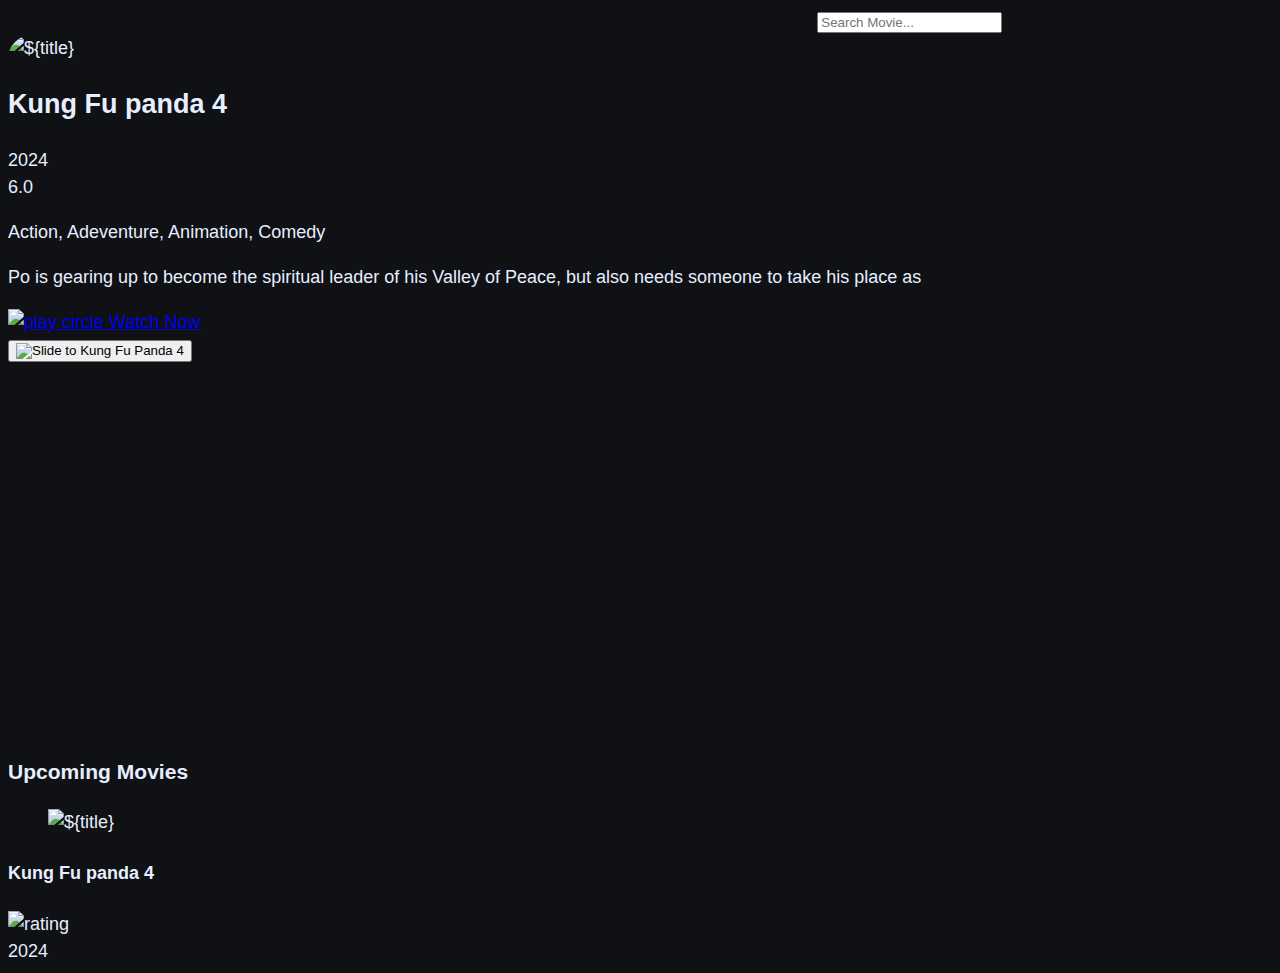
==== index.html @ b275fec7 "updated code" ====
<!DOCTYPE html>
<html lang="en">
<head>
    <meta charset="UTF-8">
    <meta name="viewport" content="width=device-width, initial-scale=1.0">
    <title>Movie Search App</title>
    <link rel="stylesheet" href="./assets/css/style.css">
    <script defer src="./assets/js/app.js"></script>
    <link rel="stylesheet" href="https://cdnjs.cloudflare.com/ajax/libs/font-awesome/6.5.1/css/all.min.css" integrity="sha512-DTOQO9RWCH3ppGqcWaEA1BIZOC6xxalwEsw9c2QQeAIftl+Vegovlnee1c9QX4TctnWMn13TZye+giMm8e2LwA==" crossorigin="anonymous" referrerpolicy="no-referrer" />
    <link rel="preconnect" href="https://fonts.googleapis.com">
    <link rel="preconnect" href="https://fonts.gstatic.com" crossorigin>
    <link href="https://fonts.googleapis.com/css2?family=Inria+Sans:ital,wght@0,300;0,400;0,700;1,300;1,400;1,700&family=Inter:wght@100..900&family=Titillium+Web:ital,wght@0,200;0,300;0,400;0,600;0,700;0,900;1,200;1,300;1,400;1,600;1,700&display=swap" rel="stylesheet">
</head>
<body>
    <header>
       
        <a href="index.html" class="logo"><img src="./assets/icons/—Pngtree—modern film movie search logo_5289241(1).png" alt=""></a>
        <form action="">
            <i class="fa-solid fa-magnifying-glass"></i>
            <input placeholder="Search Movie..." type="search" name="search" id="search" >
        </form>
    </header>
    <main>
        <div class="overlay" overlay menu-toggler></div>

         <article class="container" page-content>
            <section class="banner">
                 <div class="banner-slider">
                    <div class="slider-item" slider-item="">
                        <img src="./assets/images/images/slider-banner.jpg" alt="${title}" class="img-cover" loading=${index === 0 ? "eager" : "lazy"
      
                            <div class="banner-content">
                            
                                <h2 class="heading">Kung Fu panda 4</h2>
                            
                                <div class="meta-list">
                                <div class="release-date">2024</div>
                            
                                <div class="rating">6.0</div>
                                </div>
                            
                                <p class="genre">Action, Adeventure, Animation, Comedy</p>
                            
                                <p class="banner-text">Po is gearing up to become the spiritual leader of his Valley of Peace, but also needs someone to take his place as</p>
                            
                                <a href="./detail.html" class="btn" onclick="getMovieDetail(${id})">
                                    <img src="./assets/images/images/play_circle.png" width="24" height="24" aria-hidden="true" alt="play circle">
                                    <span class="span">Watch Now</span>
                                </a>
                            </div>
                    </div>
                 </div>

                 <div class="slider-control">
                    <div class="control-inner">
                        <button class="poster-box slider-item active" slider-control="0">
                            <img src="./assets/images/images/slider-control.jpg" alt="Slide to Kung Fu Panda 4" loading="lazy" draggable="false" class="img-cover">
                          </button>
                    </div>
                  </div>

            </section>
            <section class="movie-list">
                <div class="title-wrapper">
                    <h3>Upcoming Movies</h3>
                  </div>
                    <div class="slider-inner">
                        <figure class="movie-list-image">
                            <img src="./assets/images/images/slider-control.jpg" alt="${title}" class="img-cover" loading="lazy">
                          </figure>
                          
                          <h4 class="title">Kung Fu panda 4</h4>
                          
                          <div class="meta-list">
                            <div class="rating">
                              <img src="./assets/images/images/star.png" width="20" height="20" loading="lazy" alt="rating">
                              <span class="span"</span>
                            </div>
                            <div class="release-year">2024</div>
                          </div>
                          
                          <a href="./detail.html" class="card-btn" title="${title}" onclick="getMovieDetail(${id})"></a>
                    </div>
                 
            </section>


         </article>
      </main>
</body>
</html>
---- assets/css/style.css ----
@import url(./reset.css);
:root {


   /* COLORS */
    --background: hsla(220, 17%, 7%, 1);
    --banner-background: hsla(250, 6%, 20%, 1);
    --white-alpha-20: hsla(0, 0%, 100%, 0.2);
    --on-background: hsla(220, 100%, 95%, 1);
    --on-surface: hsla(250, 100%, 95%, 1);
    --on-surface-variant: hsla(250, 1%, 44%, 1);
    --primary: hsla(349, 100%, 43%, 1);
    --primary-variant: hsla(349, 69%, 51%, 1);
    --rating-color: hsla(44, 100%, 49%, 1);
    --surface: hsla(250, 13%, 11%, 1);
    --text-color: hsla(250, 2%, 59%, 1);
    --white: hsla(0, 0%, 100%, 1);
  
    /* gradient colors */
    --banner-overlay: 90deg, hsl(220, 17%, 7%) 0%, hsla(220, 17%, 7%, 0.5) 100%;
    --bottom-overlay: 180deg, hsla(250, 13%, 11%, 0), hsla(250, 13%, 11%, 1);
  
    
  
    /* font family */
    --ff-dm-sans: 'DM Sans', sans-serif;
    --fs-heading: 4rem;
    --fs-title-lg: 2.6rem;
    --fs-title: 2rem;
    --fs-body: 1.8rem;
    --fs-button: 1.5rem;
    --fs-label: 1.4rem;
    --weight-bold: 700;
  

   /*   SHADOW */

    --shadow-1: 0 1px 4px hsla(0, 0%, 0%, 0.75);
    --shadow-2: 0 2px 4px hsla(350, 100%, 43%, 0.3);
  
  
  /*    BORDER RADIUS */
    --radius-4: 4px;
    --radius-8: 8px;
    --radius-16: 16px;
    --radius-24: 24px;
    --radius-36: 36px;
  
    
    /* TRANSITION */
    --transition-short: 250ms ease;
    --transition-long: 500ms ease;
  }

  
html {
    font-family: var(--ff-dm-sans);
    font-size: 10px;
    scroll-behavior: smooth;
  }
  
  body {
    background-color: var(--background);
    color: var(--on-background);
    font-size: var(--fs-body);
    line-height: 1.5;
  }
  header{
    display: flex;
    justify-content: space-around;
  }
  .logo img{
   width: 80px;
  }
  





  .banner {
    position: relative;
    height: 700px;
    border-radius: var(--radius-24);
    overflow: hidden;
  }
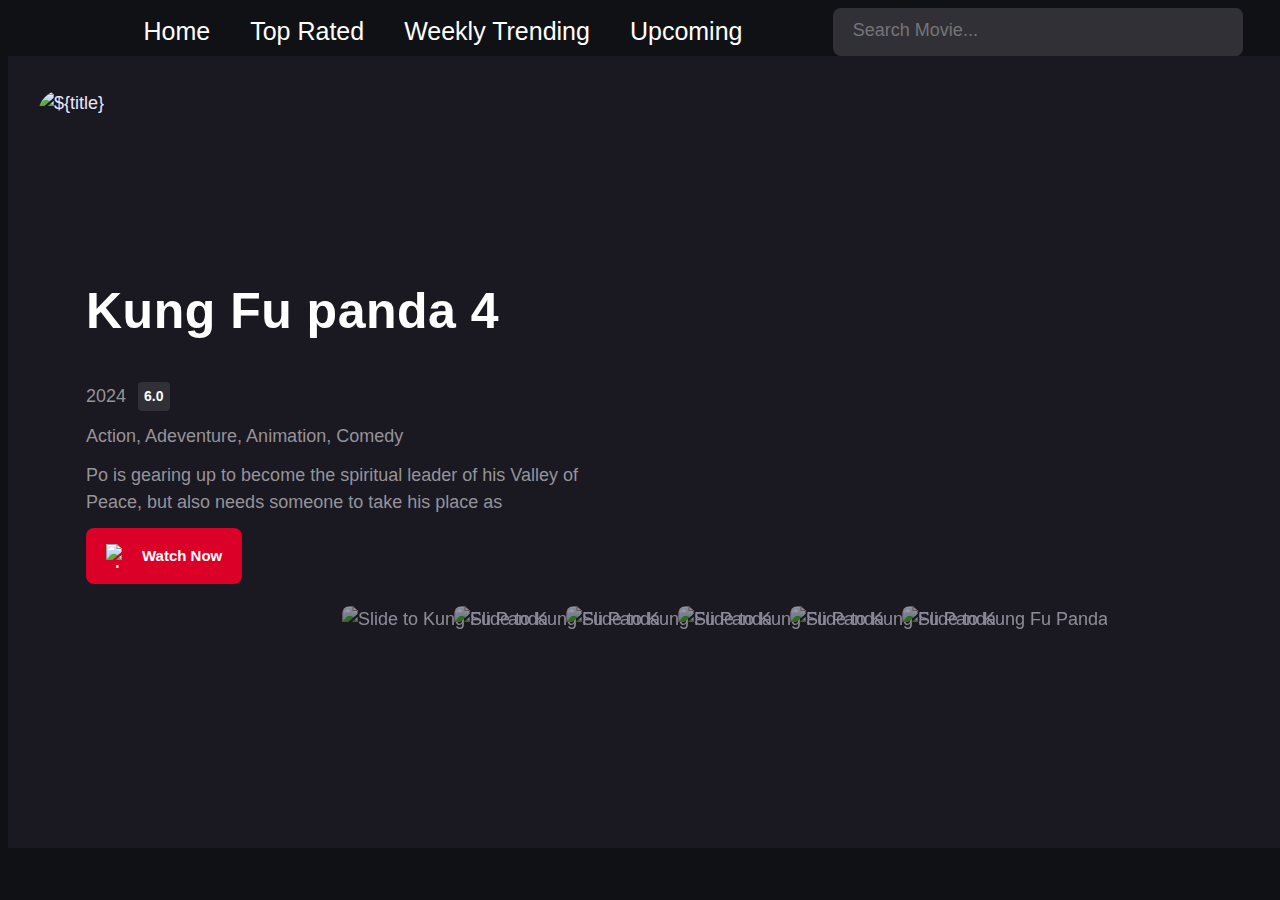
==== commit b75cc8e3: "Created movie-list page and its javascript" ====
--- a/index.html
+++ b/index.html
@@ -6,6 +6,7 @@
     <title>Movie Search App</title>
     <link rel="stylesheet" href="./assets/css/style.css">
     <script defer src="./assets/js/app.js"></script>
+    
     <link rel="stylesheet" href="https://cdnjs.cloudflare.com/ajax/libs/font-awesome/6.5.1/css/all.min.css" integrity="sha512-DTOQO9RWCH3ppGqcWaEA1BIZOC6xxalwEsw9c2QQeAIftl+Vegovlnee1c9QX4TctnWMn13TZye+giMm8e2LwA==" crossorigin="anonymous" referrerpolicy="no-referrer" />
     <link rel="preconnect" href="https://fonts.googleapis.com">
     <link rel="preconnect" href="https://fonts.gstatic.com" crossorigin>
@@ -13,79 +14,67 @@
 </head>
 <body>
     <header>
-       
         <a href="index.html" class="logo"><img src="./assets/icons/—Pngtree—modern film movie search logo_5289241(1).png" alt=""></a>
-        <form action="">
-            <i class="fa-solid fa-magnifying-glass"></i>
-            <input placeholder="Search Movie..." type="search" name="search" id="search" >
-        </form>
+        <div class="nav-list">
+          <a href="./index.html">Home</a>
+          <a href="./movie_list.html">Top Rated</a>
+          <a href="./movie_list.html">Weekly Trending</a>
+          <a href="./movie_list.html">Upcoming</a>
+        </div>
+            <div class="search-wrapper">
+                <i class="fa-solid fa-magnifying-glass"></i>
+             <input class="search-field" placeholder="Search Movie..." type="search" name="search" id="search" >
+            </div>
+        
     </header>
     <main>
         <div class="overlay" overlay menu-toggler></div>
 
          <article class="container" page-content>
             <section class="banner">
-                 <div class="banner-slider">
-                    <div class="slider-item" slider-item="">
-                        <img src="./assets/images/images/slider-banner.jpg" alt="${title}" class="img-cover" loading=${index === 0 ? "eager" : "lazy"
-      
-                            <div class="banner-content">
-                            
-                                <h2 class="heading">Kung Fu panda 4</h2>
-                            
-                                <div class="meta-list">
+                <div class="banner-item">
+                    <img src="./assets/images/images/slider-banner.jpg" alt="${title}" class="img-cover" loading="${index === 0 ? "eager" : "lazy"}">
+                        <div class="banner-content">
+                            <h2 class="heading">Kung Fu panda 4</h2>
+                            <div class="meta-list">
                                 <div class="release-date">2024</div>
-                            
-                                <div class="rating">6.0</div>
-                                </div>
-                            
-                                <p class="genre">Action, Adeventure, Animation, Comedy</p>
-                            
-                                <p class="banner-text">Po is gearing up to become the spiritual leader of his Valley of Peace, but also needs someone to take his place as</p>
-                            
-                                <a href="./detail.html" class="btn" onclick="getMovieDetail(${id})">
-                                    <img src="./assets/images/images/play_circle.png" width="24" height="24" aria-hidden="true" alt="play circle">
-                                    <span class="span">Watch Now</span>
-                                </a>
+                                <div class="rating card-badge">6.0</div>
                             </div>
+                            <p class="genre">Action, Adeventure, Animation, Comedy</p>
+                            <p class="banner-text">Po is gearing up to become the spiritual leader of his Valley of Peace, but also needs someone to take his place as</p>
+                            <a href="./detail.html" class="btn" onclick="getMovieDetail(${id})">
+                                <img src="./assets/images/images/play_circle.png" width="24" height="24" aria-hidden="true" alt="play circle">
+                                <span class="span">Watch Now</span>
+                            </a>
+                        </div>
+              
+                </div>
+                <div class="banner-slider">
+                    <div class="banner-inner">
+                        <img src="./assets/images/images/slider-control.jpg" alt="Slide to Kung Fu Panda 4" loading="lazy" draggable="false" class="img-cover">
                     </div>
-                 </div>
+                    <div class="banner-inner">
+                        <img src="./assets/images/images/slider-control.jpg" alt="Slide to Kung Fu Panda 4" loading="lazy" draggable="false" class="img-cover">
+                    </div> 
+                    <div class="banner-inner">
+                        <img src="./assets/images/images/slider-control.jpg" alt="Slide to Kung Fu Panda 4" loading="lazy" draggable="false" class="img-cover">
+                    </div>
+                    <div class="banner-inner">
+                        <img src="./assets/images/images/slider-control.jpg" alt="Slide to Kung Fu Panda 4"  class="img-cover">
+                    </div>
 
-                 <div class="slider-control">
-                    <div class="control-inner">
-                        <button class="poster-box slider-item active" slider-control="0">
-                            <img src="./assets/images/images/slider-control.jpg" alt="Slide to Kung Fu Panda 4" loading="lazy" draggable="false" class="img-cover">
-                          </button>
+                    <div class="banner-inner">
+                        <img src="./assets/images/images/slider-control.jpg" alt="Slide to Kung Fu Panda 4" loading="lazy" draggable="false" class="img-cover">
                     </div>
-                  </div>
-
-            </section>
-            <section class="movie-list">
-                <div class="title-wrapper">
-                    <h3>Upcoming Movies</h3>
-                  </div>
-                    <div class="slider-inner">
-                        <figure class="movie-list-image">
-                            <img src="./assets/images/images/slider-control.jpg" alt="${title}" class="img-cover" loading="lazy">
-                          </figure>
-                          
-                          <h4 class="title">Kung Fu panda 4</h4>
-                          
-                          <div class="meta-list">
-                            <div class="rating">
-                              <img src="./assets/images/images/star.png" width="20" height="20" loading="lazy" alt="rating">
-                              <span class="span"</span>
-                            </div>
-                            <div class="release-year">2024</div>
-                          </div>
-                          
-                          <a href="./detail.html" class="card-btn" title="${title}" onclick="getMovieDetail(${id})"></a>
+                    <div class="banner-inner">
+                        <img src="./assets/images/images/slider-control.jpg" alt="Slide to Kung Fu Panda 4"  class="img-cover">
                     </div>
-                 
+   
+                </div>
             </section>
 
-
+            <div class="slider-content-container"></div>
          </article>
       </main>
 </body>
-</html>+</html>
--- a/assets/css/style.css
+++ b/assets/css/style.css
@@ -24,7 +24,7 @@
   
     /* font family */
     --ff-dm-sans: 'DM Sans', sans-serif;
-    --fs-heading: 4rem;
+    --fs-heading: 5rem;
     --fs-title-lg: 2.6rem;
     --fs-title: 2rem;
     --fs-body: 1.8rem;
@@ -64,24 +64,232 @@
     color: var(--on-background);
     font-size: var(--fs-body);
     line-height: 1.5;
+    width: 100vw;
   }
   header{
     display: flex;
     justify-content: space-around;
+    align-items: center;
+  }
+  a{
+    text-decoration: none;
+  }
+  .card-badge {
+    background-color: var(--banner-background);
+    color: var(--white);
+    font-size: var(--fs-label);
+    font-weight: var(--weight-bold);
+    padding: 4px 6px;
+    border-radius: var(--radius-4);
   }
   .logo img{
    width: 80px;
   }
-  
-
-
-
-
+  .nav-list{
+    display: flex;
+    justify-content: space-between;
+    gap: 4rem;
+  }
+  .nav-list a{
+    color: var(--white);
+    font-size: 2.5rem;
+  }
+  .nav-list a:hover{
+    color: rgb(187, 18, 167);
+  }
+  .search-wrapper{
+    width: 400px;
+    display: flex;
+    align-items: center;
+    background-color: var(--banner-background);
+    padding-left: 10px;
+    border-radius: var(--radius-8);
+  }
+  .search-wrapper:hover{
+    outline: 2px solid white;
+  }
+  .search-field {
+    background-color: var(--banner-background);
+    height: 48px;
+    line-height: 48px;
+    outline: none;
+    padding-left: 10px;
+    border-radius: var(--radius-8);
+    transition: var(--transition-short);
+    width: 100%;
+    border: none;
+  }
+  .search-field::placeholder{
+    font-size: 18px;
+  }
+  .search-field:focus{
+    font-size: 18px;
+    color: white;
+  }
+ 
+  .container{
+    background-color: var(--surface);
+    color: var(--on-surface);
+    padding: 24px 20px 48px;
+  }
 
   .banner {
     position: relative;
-    height: 700px;
+   height: 700px;
     border-radius: var(--radius-24);
     overflow: hidden;
-  }
-  +    margin: 1rem;
+  }
+  .banner-item{
+    position: absolute;
+    width: 100%;
+    height: 100%;
+  }
+  .img-cover{
+    width: 100%;
+    height: 100%;
+    object-fit: cover;
+  }
+
+.banner-content{
+  position: absolute;
+  left: 48px;
+  bottom: 206px;
+  z-index: 1;
+  color: var(--text-color);
+  max-width: 500px;
+}
+.banner-content .heading{
+  color: var(--white);
+  font-size: var(--fs-heading);
+  line-height: 1.2;
+  font-weight: var(--weight-bold);
+  letter-spacing: 0.5px;
+}
+
+.meta-list {
+  display: flex;
+  flex-wrap: wrap;
+  justify-content: flex-start;
+  align-items: center;
+  gap: 12px;
+}
+.banner p{
+  margin-block: 12px;
+}
+.banner-text{
+  overflow: hidden;
+}
+.btn {
+  color: var(--white);
+  font-size: var(--fs-button);
+  font-weight: var(--weight-bold);
+  max-width: max-content;
+  display: flex;
+  align-items: center;
+  gap: 12px;
+  padding: 16px 20px;
+  border-radius: var(--radius-8);
+  transition: var(--transition-short);
+}
+.banner .btn {
+  background-color: var(--primary);
+}
+
+.banner-slider {
+  height: 160px;
+  position: absolute;
+  left: 300px;
+  bottom: 20px;
+  right: 0;
+  border-radius: var(--radius-16) 0 0 var(--radius-16);
+  padding: 4px 0 4px 4px;
+  overflow: hidden ;
+  white-space: nowrap;
+  display: flex;
+  gap: 12px;
+}
+
+.banner-inner {
+  border-radius: var(--radius-8);
+  filter: brightness(0.6);
+  width: 100px;
+ height: 150px;
+ flex: 0 0 auto;
+}
+.banner-inner img{
+  object-fit: cover;
+  border-radius: var(--radius-8);
+ 
+}
+
+.movie-list {
+  padding-block-start: 32px;
+}
+.title-wrapper {
+  margin-block-end: 24px;
+}
+.title-wrapper h3{
+  font-size: var(--fs-title-lg);
+  font-weight: var(--weight-bold);
+  letter-spacing: 0.5px;
+  padding-left: 1rem;
+}
+.title-wrapper h1{
+  font-size: var(--fs-heading);
+  font-weight: var(--weight-bold);
+  letter-spacing: 0.5px;
+  padding-left: 1rem;
+}
+.movie-list{
+  margin-left: 3rem;
+  margin-right: 3rem;
+}
+.slider-content{
+  margin-bottom: 4rem;
+}
+.slider-inner {
+  overflow-x: overlay;
+  padding-block-end: 16px;
+  margin-block-end: -16px;
+  position: relative;
+  display: flex;
+  gap: 16px;
+}
+.movie-list-content{
+  padding-block-end: 16px;
+  margin-block-end: -16px;
+  position: relative;
+  display: flex;
+  flex-wrap: wrap;
+  gap: 16px;
+}
+.movie-card {
+  position: relative;
+  width: 200px;
+}
+.poster-box{
+  width: 200px;
+  overflow: hidden;
+}
+.poster-box img{
+  border-radius: var(--radius-16);
+  object-fit: cover;
+  width: 100%;
+  height: 100%;
+}
+
+.movie-card .title {
+  width: 100%;
+  white-space: nowrap;
+  text-overflow: ellipsis;
+  overflow: hidden;
+  margin-block: 8px 4px;
+  font-size: var(--fs-title);
+  font-weight: var(--weight-bold);
+  letter-spacing: 0.5px;
+}
+.movie-card .meta-list {
+  justify-content: space-between;
+  margin-right: 5rem;
+}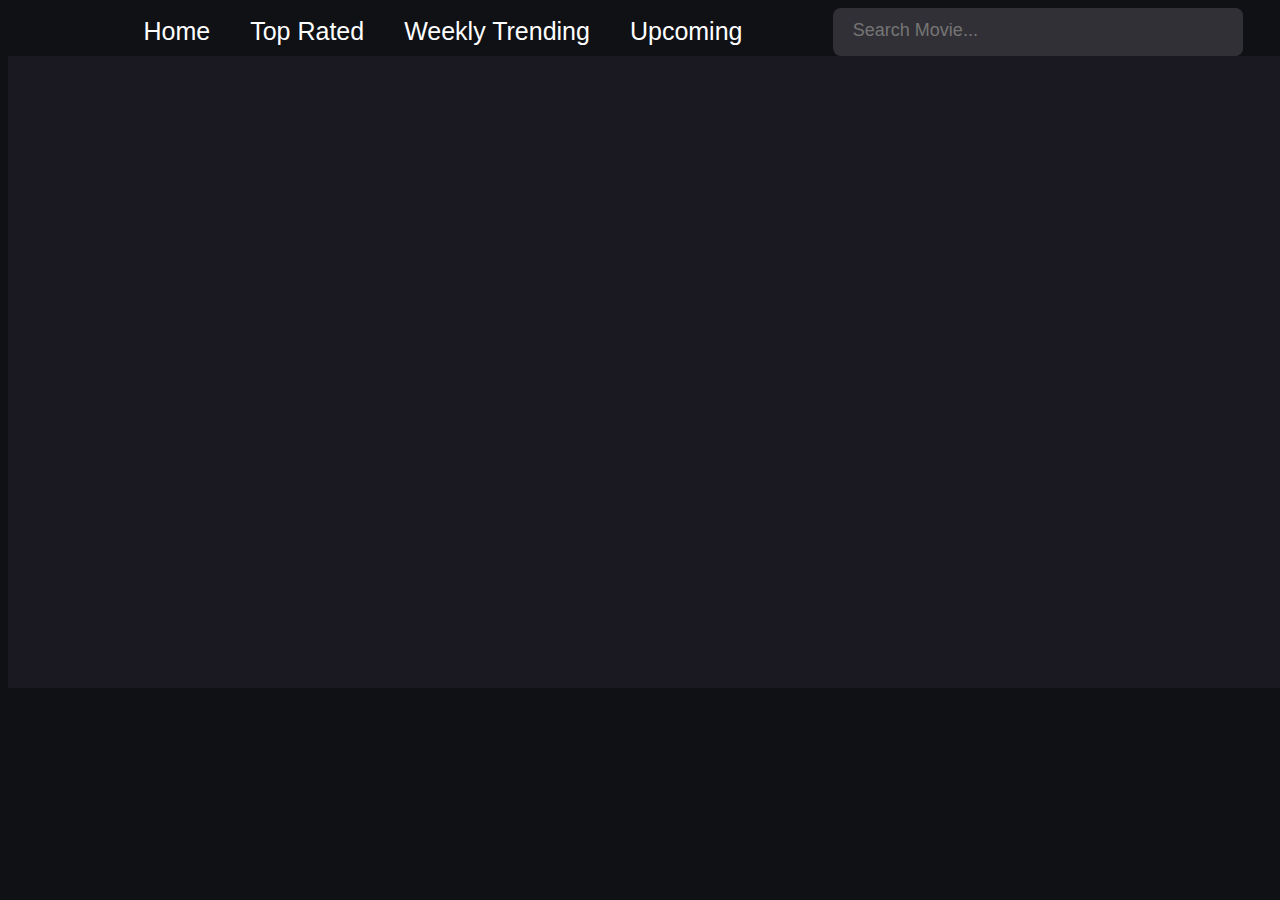
==== commit 394d1ae5: "updated code for banner" ====
--- a/index.html
+++ b/index.html
@@ -25,14 +25,14 @@
                 <i class="fa-solid fa-magnifying-glass"></i>
              <input class="search-field" placeholder="Search Movie..." type="search" name="search" id="search" >
             </div>
-        
     </header>
     <main>
-        <div class="overlay" overlay menu-toggler></div>
+      
 
          <article class="container" page-content>
             <section class="banner">
-                <div class="banner-item">
+             <div class="banner-movies">
+                  <!--  <div class="banner-item">
                     <img src="./assets/images/images/slider-banner.jpg" alt="${title}" class="img-cover" loading="${index === 0 ? "eager" : "lazy"}">
                         <div class="banner-content">
                             <h2 class="heading">Kung Fu panda 4</h2>
@@ -48,9 +48,10 @@
                             </a>
                         </div>
               
-                </div>
+                </div> -->
+             </div>
                 <div class="banner-slider">
-                    <div class="banner-inner">
+                   <!--  <div class="banner-inner">
                         <img src="./assets/images/images/slider-control.jpg" alt="Slide to Kung Fu Panda 4" loading="lazy" draggable="false" class="img-cover">
                     </div>
                     <div class="banner-inner">
@@ -68,7 +69,7 @@
                     </div>
                     <div class="banner-inner">
                         <img src="./assets/images/images/slider-control.jpg" alt="Slide to Kung Fu Panda 4"  class="img-cover">
-                    </div>
+                    </div> -->
    
                 </div>
             </section>
--- a/assets/css/style.css
+++ b/assets/css/style.css
@@ -135,16 +135,21 @@
 
   .banner {
     position: relative;
-   height: 700px;
+    height: 500px;
     border-radius: var(--radius-24);
     overflow: hidden;
     margin: 1rem;
-  }
+    margin-bottom: 5rem;
+    
+  }
+
   .banner-item{
     position: absolute;
     width: 100%;
     height: 100%;
-  }
+    
+  }
+ 
   .img-cover{
     width: 100%;
     height: 100%;
@@ -153,11 +158,13 @@
 
 .banner-content{
   position: absolute;
+  top: 40px;
   left: 48px;
   bottom: 206px;
   z-index: 1;
   color: var(--text-color);
   max-width: 500px;
+  
 }
 .banner-content .heading{
   color: var(--white);
@@ -194,17 +201,18 @@
 }
 .banner .btn {
   background-color: var(--primary);
+  border: none;
 }
 
 .banner-slider {
   height: 160px;
   position: absolute;
-  left: 300px;
+  left: 600px;
   bottom: 20px;
   right: 0;
   border-radius: var(--radius-16) 0 0 var(--radius-16);
   padding: 4px 0 4px 4px;
-  overflow: hidden ;
+  overflow-x: overlay;
   white-space: nowrap;
   display: flex;
   gap: 12px;
@@ -218,9 +226,15 @@
  flex: 0 0 auto;
 }
 .banner-inner img{
-  object-fit: cover;
+  object-fit: contain;
+  object-position: center;
   border-radius: var(--radius-8);
  
+}
+.banner-inner.active {
+  border: 1px solid red; 
+  filter: brightness(1);
+  
 }
 
 .movie-list {
@@ -292,4 +306,103 @@
 .movie-card .meta-list {
   justify-content: space-between;
   margin-right: 5rem;
+}
+
+
+.movie-detail {
+  display: flex;
+  align-items: flex-start;
+  gap: 100px;
+  margin: 5rem 10rem;
+}
+
+.detail-box {
+  opacity: 1;
+  flex-grow: 1;
+}
+
+.backdrop-image {
+  position: absolute;
+  top: 9rem;
+  left: 0;
+  width: 100%;
+  height: 600px;
+  background-repeat: no-repeat;
+  background-size: cover;
+  background-position: center;
+  z-index: -1;
+}
+
+.backdrop-image::after {
+  content: "";
+  position: absolute;
+  inset: 0;
+  background-image: linear-gradient(0deg, hsla(250, 13%, 11%, 1), hsla(250, 13%, 11%, 0.9));
+}
+
+.movie-poster {
+  max-width: 300px;
+  width: 100%;
+}
+.detail-content .heading {
+  margin-block: 24px 12px;
+  font-size: 4rem;
+  font-weight: bold;
+}
+.detail-content{
+  max-width: 600px;
+}
+.meta-list, .genre {
+  color: var(--text-color);
+}
+
+.genre {
+  margin-block: 12px 16px;
+}
+
+.detail-list {
+  margin-block: 24px 32px;
+}
+
+.list-item {
+  display: flex;
+  align-items: flex-start;
+  gap: 8px;
+  margin-block-end: 12px;
+}
+
+.list-name {
+  color: var(--text-color);
+  min-width: 112px;
+}
+
+.separator {
+  width: 4px;
+  height: 4px;
+  background-color: var(--white-alpha-20);
+  border-radius: var(--radius-8);
+}
+
+.video-card {
+  background-repeat: no-repeat;
+  background-size: 50px;
+  background-position: center;
+  background-color: var(--banner-background);
+  border-radius: var(--radius-16);
+  overflow: hidden;
+  background-image: url('../images/video-bg-icon.png');
+  aspect-ratio: 16 / 9;
+  flex-shrink: 0;
+  max-width: 500px;
+  width: calc(100% - 40px);
+}
+.trailer-list {
+  overflow-x: overlay;
+ 
+  display: flex;
+  gap: 16px;
+}
+.trailers-content{
+  padding-top: 10rem;
+  padding-left: 0;
 }